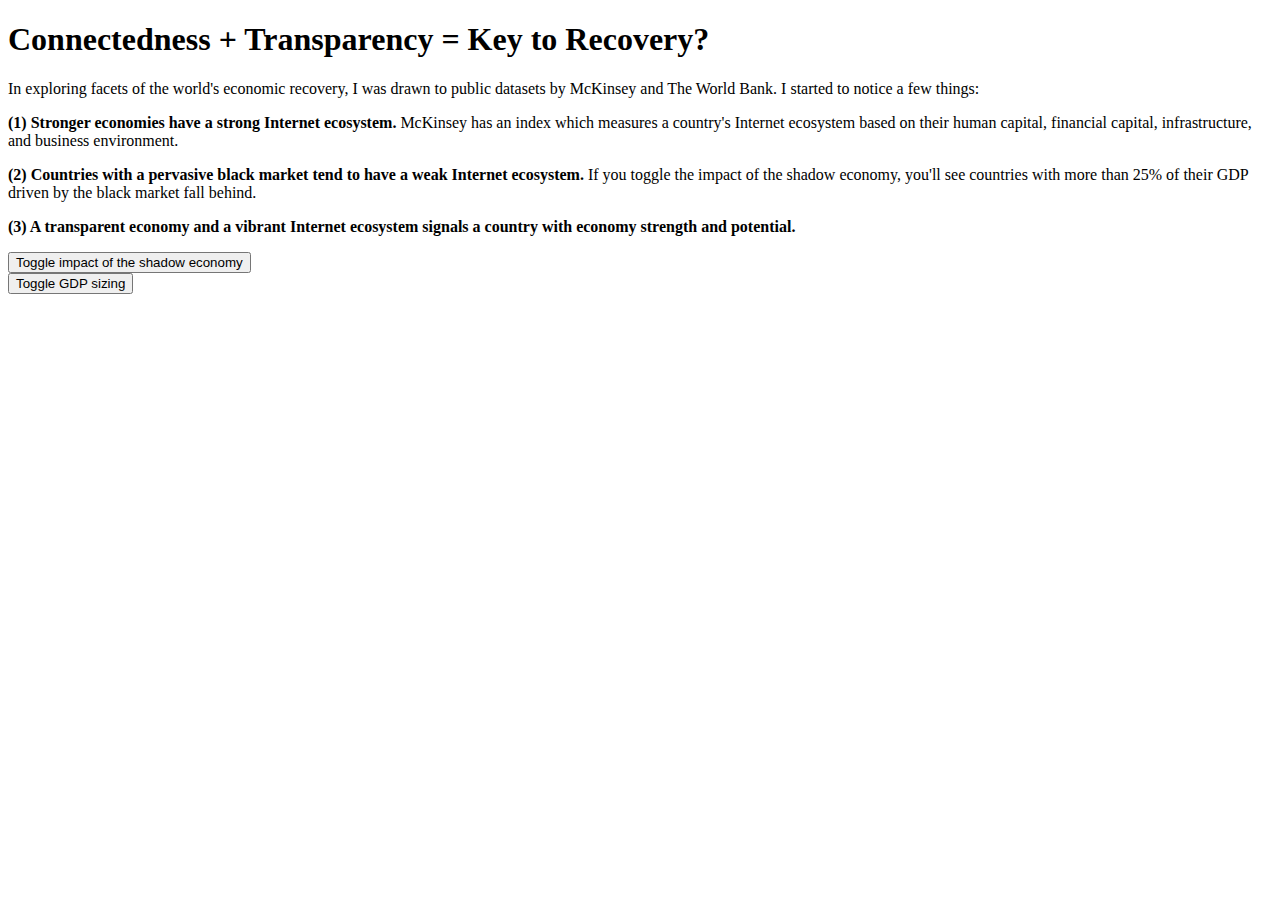
==== guardian/index.html @ 4f11002a "fixing typo" ====
<!DOCTYPE html>
<html>
<head>
	<script type="text/javascript" src="http://d3js.org/d3.v2.js"></script>
	<script type="text/javascript" src="tabletop.js"></script>
	<script type="text/javascript" src="http://ajax.googleapis.com/ajax/libs/jquery/1.7.2/jquery.min.js"></script>

	<style type="text/css">

	</style>

</head>
<body>

<h1>Connectedness + Transparency = Key to Recovery?</h1>
<p>In exploring facets of the world's economic recovery, I was drawn to public datasets by McKinsey and The World Bank. I started to notice a few things:</p>
<p><b>(1) Stronger economies have a strong Internet ecosystem.</b> McKinsey has an index which measures a country's Internet ecosystem based on their human capital, financial capital, infrastructure, and business environment.</p>
<p><b>(2) Countries with a pervasive black market tend to have a weak Internet ecosystem.</b> If you toggle the impact of the shadow economy, you'll see countries with more than 25% of their GDP driven by the black market fall behind.</p>
<p><b>(3) A transparent economy and a vibrant Internet ecosystem signals a country with economy strength and potential.</b></p>

<div id="navigation">
	<button class='first last' onclick='toggleShadowGDP()'>Toggle impact of the shadow economy</button></div>

	<button class='first last' onclick='toggleGDP()'>Toggle GDP sizing</button></div>
<div id="dataviz"></div>

<script type="text/javascript">

	var dataset = [];
	var w = 0;
	var h = 0;
	var x, y, r, color;
	var shadowToggle = 0;
	var gdpToggle = 0;

	window.onload =	function(){ 
						init() 
					};

	function init(){
		Tabletop.init({key:'0AhncVn-7WCLfdEYtWjdZazNKYVZCZElmMDBKZTdHZnc',
		callback: loadData,
		parseNumbers: true,
		simpleSheet: true});
	}

	function loadData(data){
		dataset = data;
		setupCanvas(dataset);
	}

	function setupCanvas(data){
		// Set size of canvas
		w = 600;
		h = 600;
		var padding = 100;
		var circleRadius = 30;

		// Create canvas at #dataviz div
		var svg = d3.select("#dataviz")
					.append("svg:svg")
					.attr("width",w+padding)
					.attr("height",h+padding);

		x = d3.scale.linear()
			.domain([0,100])
			.range([0,w]);

		console.log(d3.max(data,function(d){return d.vibrancy;}))

		y = d3.scale.linear()
			.domain([0,d3.max(data,function(d){return d.shadownumber;})])
			.range([0,h]);

		console.log(d3.max(data,function(d){return d.shadownumber;}))

		r = d3.scale.linear()
			.domain([d3.min(data,function(d){return d.gdp;}),d3.max(data,function(d){return d.gdp;})])
			.range([10,80]);

		color = d3.scale.linear()
			.domain([-1, 0, 1])
			.range(["#CC333F", "#594F4F","#8A9B0F"]);

		console.log(d3.max(data,function(d){return d.gdp;}))

		// Draw Axis
		svg.append("svg:line")
			.attr("id","x-axis")
			.attr("x1",0)
			.attr("x2",w)
			.attr("y1",h/2)
			.attr("y2",h/2)
			.style("stroke","#ccc");

		svg.append("svg:text")
			.attr("x", w-110)
			.attr("y", h/2)
			.attr("dx", 0)
			.attr("dy", 20)
			.attr("text-anchor","right")
			.attr("style","font-size: 14; font-family: Helvetica Neue, sans-serif; font-weight:bold;")
			.text("Internet Vibrancy")
			.attr("fill","black");

		svg.append("svg:text")
			.attr("id","y-north")
			.attr("x", 50)
			.attr("y", h/2 - 100)
			.attr("dx", 0)
			.attr("dy", 0)
			.attr("text-anchor","left")
			.attr("style","font-size: 25; font-family: 'HelveticaNeue-UltraLight', Helvetica Neue, sans-serif;")
			.text("Transparent Economy")
			.attr("fill","#B0B0B0")
			.attr("opacity",0);

		svg.append("svg:text")
			.attr("id","y-south")
			.attr("x", 50)
			.attr("y", h/2 + 100)
			.attr("dx", 0)
			.attr("dy", 0)
			.attr("text-anchor","left")
			.attr("style","font-size: 25; font-family: 'HelveticaNeue-UltraLight', Helvetica Neue, sans-serif;")
			.text("Significant Shadow Economy")
			.attr("fill","#B0B0B0")
			.attr("opacity",0);

		svg.selectAll("xaxis")
	     .data(x.ticks(10))
	     .enter().append("line")
	     .attr("x1", x)
	     .attr("x2", x)
	     .attr("y1", h/2)
	     .attr("y2", h/2 + 5)
	     .style("stroke", "#ccc");

	    svg.selectAll(".rule")
	     .data(x.ticks(10))
	   	 .enter().append("text")
	     .attr("class", "rule")
	     .attr("x", x)
	     .attr("y", h/2)
	     .attr("dy", -3)
	     .attr("text-anchor", "middle")
	     .attr("style","font-size: 10; font-family: Helvetica Neue, sans-serif; font-weight:normal;")
	     .attr("fill","#080808")
	     .text(String);


		// Draw Circles
		svg.selectAll("circle")
			.data(data)
			.enter().append("svg:circle")
			.attr("fill", function(d){return color(d.gdpvelocity);})
			.attr("id", function(d){return d.country;})
			.attr("r",function(d){return r(d.gdp);})
			.attr("opacity",0.9)
			.attr("cx",0)
			.attr("cy", h/2)
			.on("mouseover", function(d,i){d3.select(this).style("stroke","black"); d3.select(this).style("stroke-width",5); console.log(d); console.log(i); showLabel(d,i,d3.mouse(this));})
			.on("mousemove", function(d,i){moveLabel(d,i,d3.mouse(this));})
			.on("mouseout", function(d,i){d3.select(this).style("stroke","none"); console.log(d); console.log(i); removeLabel(d,i);});

		slideCircle();
		
		function showLabel(data,index,coordinates){

			console.log("showLabel called");
			console.log(data.vibrancy);

			svg.append("svg:text")
			.attr("x", x(data.vibrancy))
			.attr("y", h/2)
			.attr("dx", 0)
			.attr("dy", -40)
			.attr("text-anchor","left")
			.attr("id", "name-" + index)
			.attr("style","font-size: 14; font-family: Helvetica Neue, sans-serif; font-weight:bold;")
			.text(data.country)
			.attr("fill","black");

			console.log(coordinates);

			svg.append("svg:text")
			.attr("x", x(data.vibrancy))
			.attr("y", h/2)
			.attr("dx", 0)
			.attr("dy", -25)
			.attr("text-anchor","left")
			.attr("id", "gdp-" + index)
			.attr("style","font-size: 12; font-family: Helvetica Neue, sans-serif; font-weight:normal;")
			.text(data.gdptext)
			.attr("fill","black");

			svg.append("svg:text")
			.attr("x", x(data.vibrancy))
			.attr("y", h/2)
			.attr("dx", 0)
			.attr("dy", -10)
			.attr("text-anchor","left")
			.attr("id", "shadow-" + index)
			.attr("style","font-size: 12; font-family: Helvetica Neue, sans-serif; font-weight:normal;")
			.text(data.shadow + " is shadow economy")
			.attr("fill","#808080");

		}

		function moveLabel(data,index,coordinates){


			svg.select("#name-"+index)
				.attr("x",coordinates[0])
				.attr("y",coordinates[1]);

			svg.select("#gdp-"+index)
				.attr("x",coordinates[0])
				.attr("y",coordinates[1]);

			svg.select("#shadow-"+index)
				.attr("x",coordinates[0])
				.attr("y",coordinates[1]);


		}

		function removeLabel(data,index){
			svg.select("#name-"+index).remove();
			svg.select("#gdp-"+index).remove();
			svg.select("#shadow-"+index).remove();
	

		}


		// Add Labels



		console.log(x(data[1].vibrancy));


	}

	function toggleShadowGDP(){

		var viz = d3.select("#dataviz");

		console.log("toggleShadowGDP Clicked");

		if (shadowToggle == 0){
			showShadows();
			showYAxis()
			shadowToggle = 1;
		}else{
			hideShadows();
			shadowToggle = 0;
		}

		function showShadows(){
			viz.selectAll("circle")
			.data(dataset)
			.transition()
			  .duration(1000)
			  .attr("cy",function(d){return y(d.shadownumber);});
		}

		function hideShadows(){

			hideYAxis();	

			viz.selectAll("circle")
			.data(dataset)
			.transition()
			  .duration(1000)
			  .attr("cy",h/2);
		}
		
	}

	function toggleGDP(){

		var viz = d3.select("#dataviz");

		console.log("toggleGDP Clicked");

		if (gdpToggle == 0){
			showGDP();
			gdpToggle = 1;
		}else{
			hideGDP();
			gdpToggle = 0;
		}

		function showGDP(){
			viz.selectAll("circle")
			.data(dataset)
			.transition()
			  .duration(1000)
			  .attr("r",function(d){return r(d.gdp);});
		}

		function hideGDP(){
			viz.selectAll("circle")
			.data(dataset)
			.transition()
			  .duration(1000)
			  .attr("r",10);
		}
		
	}

	function showYAxis(){

		var viz = d3.select("#dataviz");

		console.log("ShowYAxis");

		d3.select("#y-north")
			.transition()
			  .delay(500)
			  .duration(1000)
			  .attr("opacity","1");

		d3.select("#y-south")
			.transition()
			  .delay(500)
			  .duration(1000)
			  .attr("opacity","1");

	}

	function hideYAxis(){

		d3.select("#y-north")
			.transition()
			  .delay(500)
			  .duration(1000)
			  .attr("opacity","0");

		d3.select("#y-south")
			.transition()
			  .delay(500)
			  .duration(1000)
			  .attr("opacity","0");
	}

	function slideCircle(){

		var viz = d3.select("#dataviz");
		
		viz.selectAll("circle")
		.data(dataset)
		.transition()
		  .delay(0)
		  .duration(1000)
		  .attr("cx",function(d){return x(d.vibrancy);});
	}



</script>


</body>
</html>
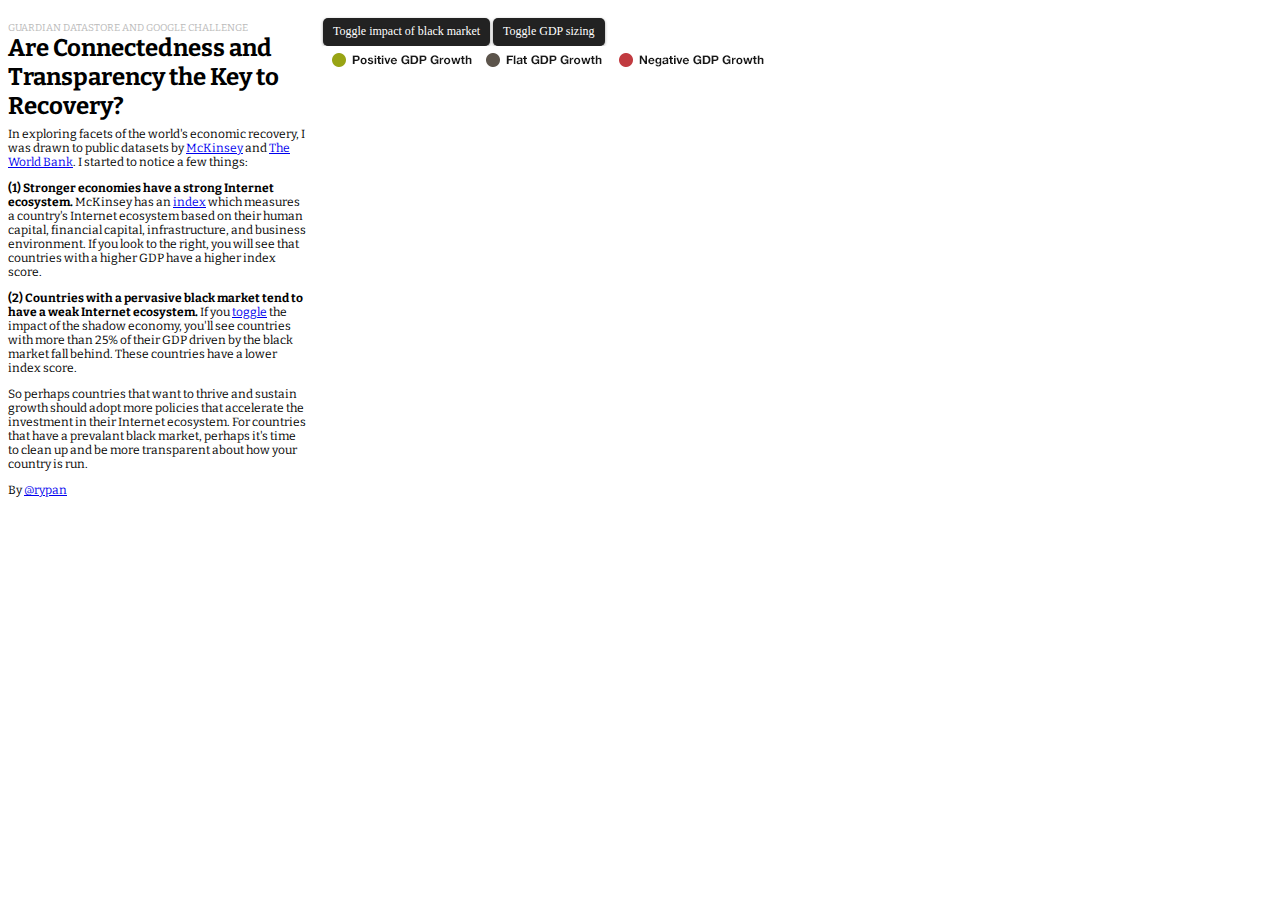
==== commit d02446b0: "Updating style." ====
--- a/guardian/index.html
+++ b/guardian/index.html
@@ -1,28 +1,37 @@
 <!DOCTYPE html>
 <html>
 <head>
+	<link href='http://fonts.googleapis.com/css?family=Bitter:400,700' rel='stylesheet' type='text/css'>
+
 	<script type="text/javascript" src="http://d3js.org/d3.v2.js"></script>
 	<script type="text/javascript" src="tabletop.js"></script>
 	<script type="text/javascript" src="http://ajax.googleapis.com/ajax/libs/jquery/1.7.2/jquery.min.js"></script>
 
-	<style type="text/css">
-
-	</style>
+	<link rel="stylesheet" href="style.css" type="text/css"/>
 
 </head>
 <body>
-
-<h1>Connectedness + Transparency = Key to Recovery?</h1>
-<p>In exploring facets of the world's economic recovery, I was drawn to public datasets by McKinsey and The World Bank. I started to notice a few things:</p>
-<p><b>(1) Stronger economies have a strong Internet ecosystem.</b> McKinsey has an index which measures a country's Internet ecosystem based on their human capital, financial capital, infrastructure, and business environment.</p>
-<p><b>(2) Countries with a pervasive black market tend to have a weak Internet ecosystem.</b> If you toggle the impact of the shadow economy, you'll see countries with more than 25% of their GDP driven by the black market fall behind.</p>
-<p><b>(3) A transparent economy and a vibrant Internet ecosystem signals a country with economy strength and potential.</b></p>
+<div id="container">
+<div id="left">
+	<p class="byline"><a href="http://www.guardian.co.uk/news/datablog/2012/mar/29/google-data-visualisation-competition-economy#datasets">Guardian Datastore and Google Challenge</a></p>
+	<h1>Are Connectedness and Transparency the Key to Recovery?</h1>
+	<p>In exploring facets of the world's economic recovery, I was drawn to public datasets by <a href="http://www.mckinsey.com/Client_Service/High_Tech/Latest_thinking/Aspiring_countries">McKinsey</a> and <a href="http://data.worldbank.org/indicator/NY.GDP.MKTP.CD/countries">The World Bank</a>. I started to notice a few things:</p>
+	<p><b>(1) Stronger economies have a strong Internet ecosystem.</b> McKinsey has an <a href="http://www.mckinsey.com/Client_Service/High_Tech/Latest_thinking/~/media/McKinsey/dotcom/client_service/High%20Tech/PDFs/Internet_in_aspiring_nations_report_April_2012.ashx">index</a> which measures a country's Internet ecosystem based on their human capital, financial capital, infrastructure, and business environment. If you look to the right, you will see that countries with a higher GDP have a higher index score.</p>
+	<p><b>(2) Countries with a pervasive black market tend to have a weak Internet ecosystem.</b> If you <a href="#" onclick='toggleShadowGDP()'>toggle</a> the impact of the shadow economy, you'll see countries with more than 25% of their GDP driven by the black market fall behind. These countries have a lower index score.</p>
+	<p>So perhaps countries that want to thrive and sustain growth should adopt more policies that accelerate the investment in their Internet ecosystem. For countries that have a prevalant black market, perhaps it's time to clean up and be more transparent about how your country is run.</p>
+	<p>By <a href="http://twitter.com/rypan">@rypan</a></p>
+</div>
+
+<div id="right">
 
 <div id="navigation">
-	<button class='first last' onclick='toggleShadowGDP()'>Toggle impact of the shadow economy</button></div>
-
-	<button class='first last' onclick='toggleGDP()'>Toggle GDP sizing</button></div>
+	<button onclick='toggleShadowGDP()'>Toggle impact of black market</button> 	<button onclick='toggleGDP()'>Toggle GDP sizing</button></div>
+	<img src="legend.png" />
 <div id="dataviz"></div>
+
+</div>
+
+</div>
 
 <script type="text/javascript">
 
@@ -31,7 +40,7 @@
 	var h = 0;
 	var x, y, r, color;
 	var shadowToggle = 0;
-	var gdpToggle = 0;
+	var gdpToggle = 1;
 
 	window.onload =	function(){ 
 						init() 
@@ -94,13 +103,13 @@
 			.style("stroke","#ccc");
 
 		svg.append("svg:text")
-			.attr("x", w-110)
+			.attr("x", w-210)
 			.attr("y", h/2)
 			.attr("dx", 0)
 			.attr("dy", 20)
 			.attr("text-anchor","right")
 			.attr("style","font-size: 14; font-family: Helvetica Neue, sans-serif; font-weight:bold;")
-			.text("Internet Vibrancy")
+			.text("Vibrancy of Internet Ecosystem")
 			.attr("fill","black");
 
 		svg.append("svg:text")
@@ -159,16 +168,13 @@
 			.attr("opacity",0.9)
 			.attr("cx",0)
 			.attr("cy", h/2)
-			.on("mouseover", function(d,i){d3.select(this).style("stroke","black"); d3.select(this).style("stroke-width",5); console.log(d); console.log(i); showLabel(d,i,d3.mouse(this));})
+			.on("mouseover", function(d,i){d3.select(this).style("stroke","black"); d3.select(this).style("stroke-width",5); showLabel(d,i,d3.mouse(this));})
 			.on("mousemove", function(d,i){moveLabel(d,i,d3.mouse(this));})
-			.on("mouseout", function(d,i){d3.select(this).style("stroke","none"); console.log(d); console.log(i); removeLabel(d,i);});
+			.on("mouseout", function(d,i){d3.select(this).style("stroke","none"); removeLabel(d,i);});
 
 		slideCircle();
 		
 		function showLabel(data,index,coordinates){
-
-			console.log("showLabel called");
-			console.log(data.vibrancy);
 
 			svg.append("svg:text")
 			.attr("x", x(data.vibrancy))
@@ -180,8 +186,6 @@
 			.attr("style","font-size: 14; font-family: Helvetica Neue, sans-serif; font-weight:bold;")
 			.text(data.country)
 			.attr("fill","black");
-
-			console.log(coordinates);
 
 			svg.append("svg:text")
 			.attr("x", x(data.vibrancy))
@@ -232,14 +236,6 @@
 	
 
 		}
-
-
-		// Add Labels
-
-
-
-		console.log(x(data[1].vibrancy));
-
 
 	}
 
@@ -314,8 +310,6 @@
 	function showYAxis(){
 
 		var viz = d3.select("#dataviz");
-
-		console.log("ShowYAxis");
 
 		d3.select("#y-north")
 			.transition()
@@ -359,7 +353,6 @@
 	}
 
 
-
 </script>
 
 
--- a/guardian/style.css
+++ b/guardian/style.css
@@ -0,0 +1,56 @@
+body{
+	font-family: 'Bitter', serif;
+}
+
+#container{
+	width: 920px;
+}
+
+#left{
+	width: 300px;
+	float: left;
+	padding-right: 15px;
+}
+
+#right{
+	width: 600px;
+	float: left;
+	padding-top: 10px;
+}
+
+h1{
+	font-size: 24px;
+	margin-top: -12px;
+	margin-bottom: -5px;
+	line-height: 1.2em;
+}
+
+p{
+	font-size: 12px;
+}
+
+.byline a{
+	color: #BBBBBB;
+	text-decoration: none;
+	text-transform: uppercase;
+	font-size: 10px;
+}
+
+button {
+  background: #222;
+  font: 12px Helvetica Neue;
+  color: #fff;
+  text-shadow: 0 -1px 1px #222;
+  padding: 6px 10px 6px 10px;
+  border: 0;
+  border-bottom: 1px solid #222;
+  min-width: 80px;
+  -moz-border-radius: 5px;
+  -moz-box-shadow: 0 1px 3px #999;
+  -webkit-border-radius: 5px;
+  -webkit-box-shadow: 0 1px 3px #999;
+}
+
+button:hover {
+  background-color: #555;
+}
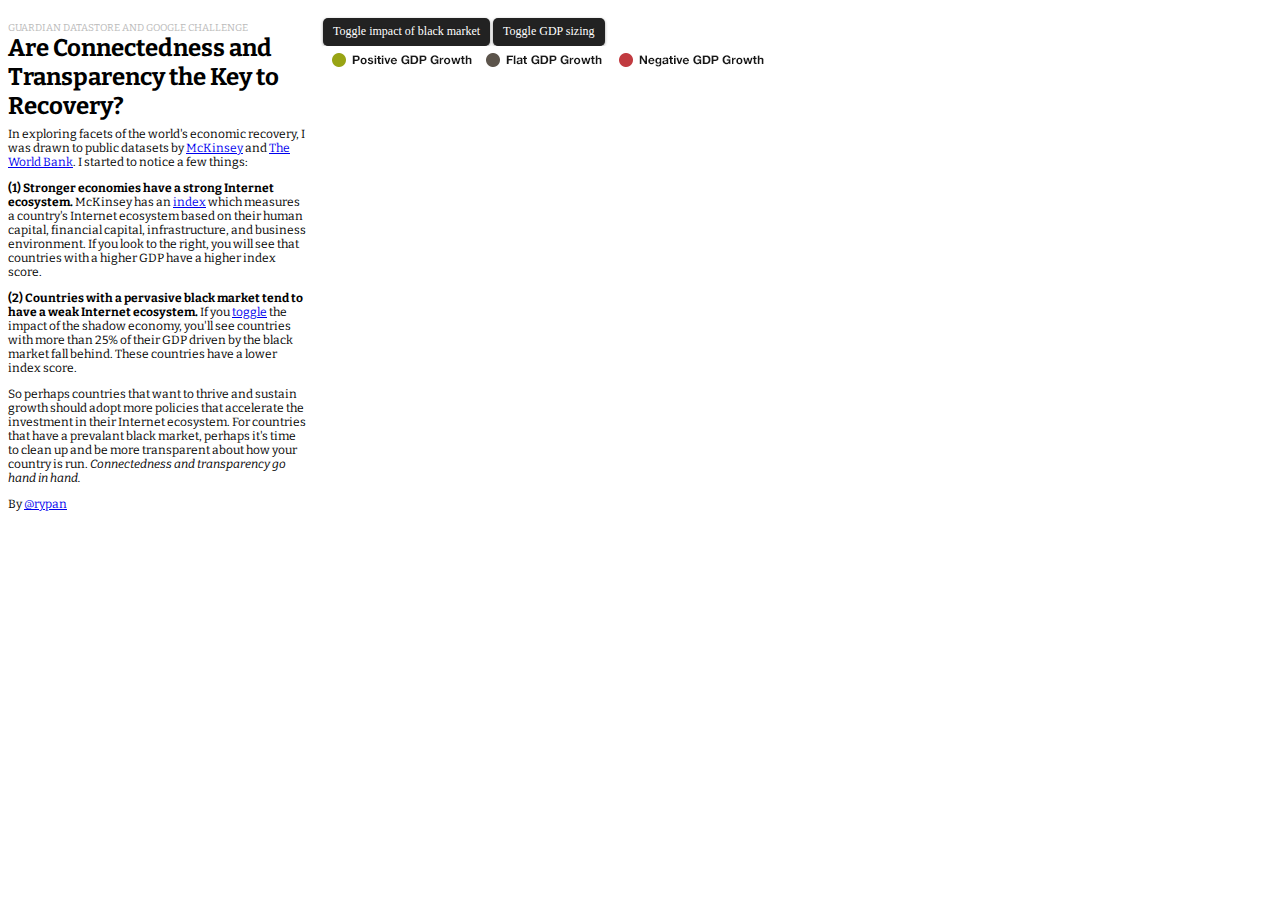
==== commit 3cdf7a9a: "Fixed typo" ====
--- a/guardian/index.html
+++ b/guardian/index.html
@@ -8,6 +8,7 @@
 	<script type="text/javascript" src="http://ajax.googleapis.com/ajax/libs/jquery/1.7.2/jquery.min.js"></script>
 
 	<link rel="stylesheet" href="style.css" type="text/css"/>
+	<title>Are Connectedness and Transparency the Key to Recovery?</title>
 
 </head>
 <body>
@@ -18,7 +19,7 @@
 	<p>In exploring facets of the world's economic recovery, I was drawn to public datasets by <a href="http://www.mckinsey.com/Client_Service/High_Tech/Latest_thinking/Aspiring_countries">McKinsey</a> and <a href="http://data.worldbank.org/indicator/NY.GDP.MKTP.CD/countries">The World Bank</a>. I started to notice a few things:</p>
 	<p><b>(1) Stronger economies have a strong Internet ecosystem.</b> McKinsey has an <a href="http://www.mckinsey.com/Client_Service/High_Tech/Latest_thinking/~/media/McKinsey/dotcom/client_service/High%20Tech/PDFs/Internet_in_aspiring_nations_report_April_2012.ashx">index</a> which measures a country's Internet ecosystem based on their human capital, financial capital, infrastructure, and business environment. If you look to the right, you will see that countries with a higher GDP have a higher index score.</p>
 	<p><b>(2) Countries with a pervasive black market tend to have a weak Internet ecosystem.</b> If you <a href="#" onclick='toggleShadowGDP()'>toggle</a> the impact of the shadow economy, you'll see countries with more than 25% of their GDP driven by the black market fall behind. These countries have a lower index score.</p>
-	<p>So perhaps countries that want to thrive and sustain growth should adopt more policies that accelerate the investment in their Internet ecosystem. For countries that have a prevalant black market, perhaps it's time to clean up and be more transparent about how your country is run.</p>
+	<p>So perhaps countries that want to thrive and sustain growth should adopt more policies that accelerate the investment in their Internet ecosystem. For countries that have a prevalant black market, perhaps it's time to clean up and be more transparent about how your country is run. <i>Connectedness and transparency go hand in hand.</i></p>
 	<p>By <a href="http://twitter.com/rypan">@rypan</a></p>
 </div>
 
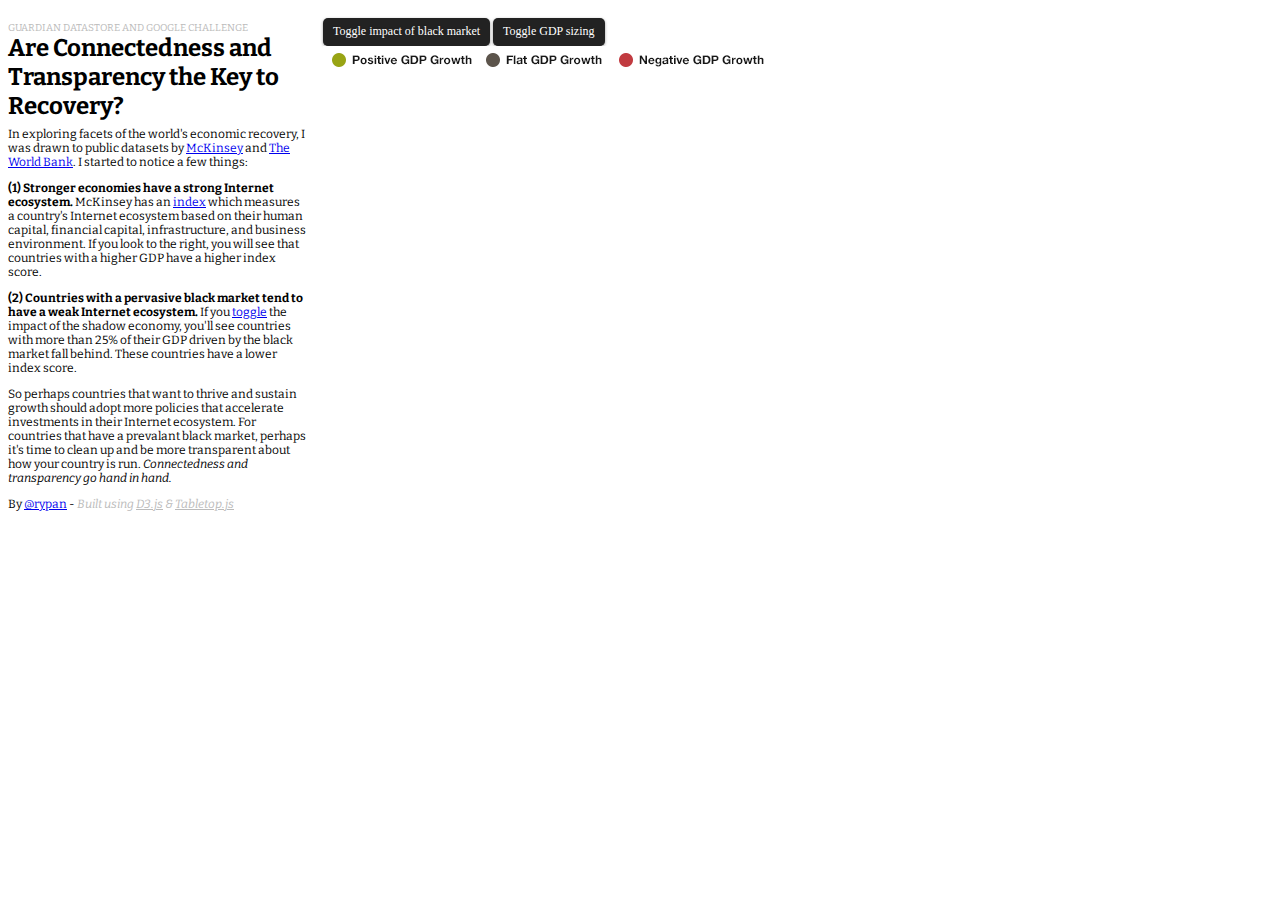
==== commit 7baa9f01: "Adding open source credit." ====
--- a/guardian/index.html
+++ b/guardian/index.html
@@ -19,8 +19,8 @@
 	<p>In exploring facets of the world's economic recovery, I was drawn to public datasets by <a href="http://www.mckinsey.com/Client_Service/High_Tech/Latest_thinking/Aspiring_countries">McKinsey</a> and <a href="http://data.worldbank.org/indicator/NY.GDP.MKTP.CD/countries">The World Bank</a>. I started to notice a few things:</p>
 	<p><b>(1) Stronger economies have a strong Internet ecosystem.</b> McKinsey has an <a href="http://www.mckinsey.com/Client_Service/High_Tech/Latest_thinking/~/media/McKinsey/dotcom/client_service/High%20Tech/PDFs/Internet_in_aspiring_nations_report_April_2012.ashx">index</a> which measures a country's Internet ecosystem based on their human capital, financial capital, infrastructure, and business environment. If you look to the right, you will see that countries with a higher GDP have a higher index score.</p>
 	<p><b>(2) Countries with a pervasive black market tend to have a weak Internet ecosystem.</b> If you <a href="#" onclick='toggleShadowGDP()'>toggle</a> the impact of the shadow economy, you'll see countries with more than 25% of their GDP driven by the black market fall behind. These countries have a lower index score.</p>
-	<p>So perhaps countries that want to thrive and sustain growth should adopt more policies that accelerate the investment in their Internet ecosystem. For countries that have a prevalant black market, perhaps it's time to clean up and be more transparent about how your country is run. <i>Connectedness and transparency go hand in hand.</i></p>
-	<p>By <a href="http://twitter.com/rypan">@rypan</a></p>
+	<p>So perhaps countries that want to thrive and sustain growth should adopt more policies that accelerate investments in their Internet ecosystem. For countries that have a prevalant black market, perhaps it's time to clean up and be more transparent about how your country is run. <i>Connectedness and transparency go hand in hand.</i></p>
+	<p>By <a href="http://twitter.com/rypan">@rypan</a> - <span class="built">Built using <a href="http://d3js.org/">D3.js</a> & <a href="http://builtbybalance.com/Tabletop/">Tabletop.js</a></span></p>
 </div>
 
 <div id="right">
--- a/guardian/style.css
+++ b/guardian/style.css
@@ -54,3 +54,13 @@
 button:hover {
   background-color: #555;
 }
+
+.built{
+	color: #BBBBBB;
+	font-style: italic;
+}
+
+.built a{
+	color: #BBBBBB;
+	font-style: italic;
+}
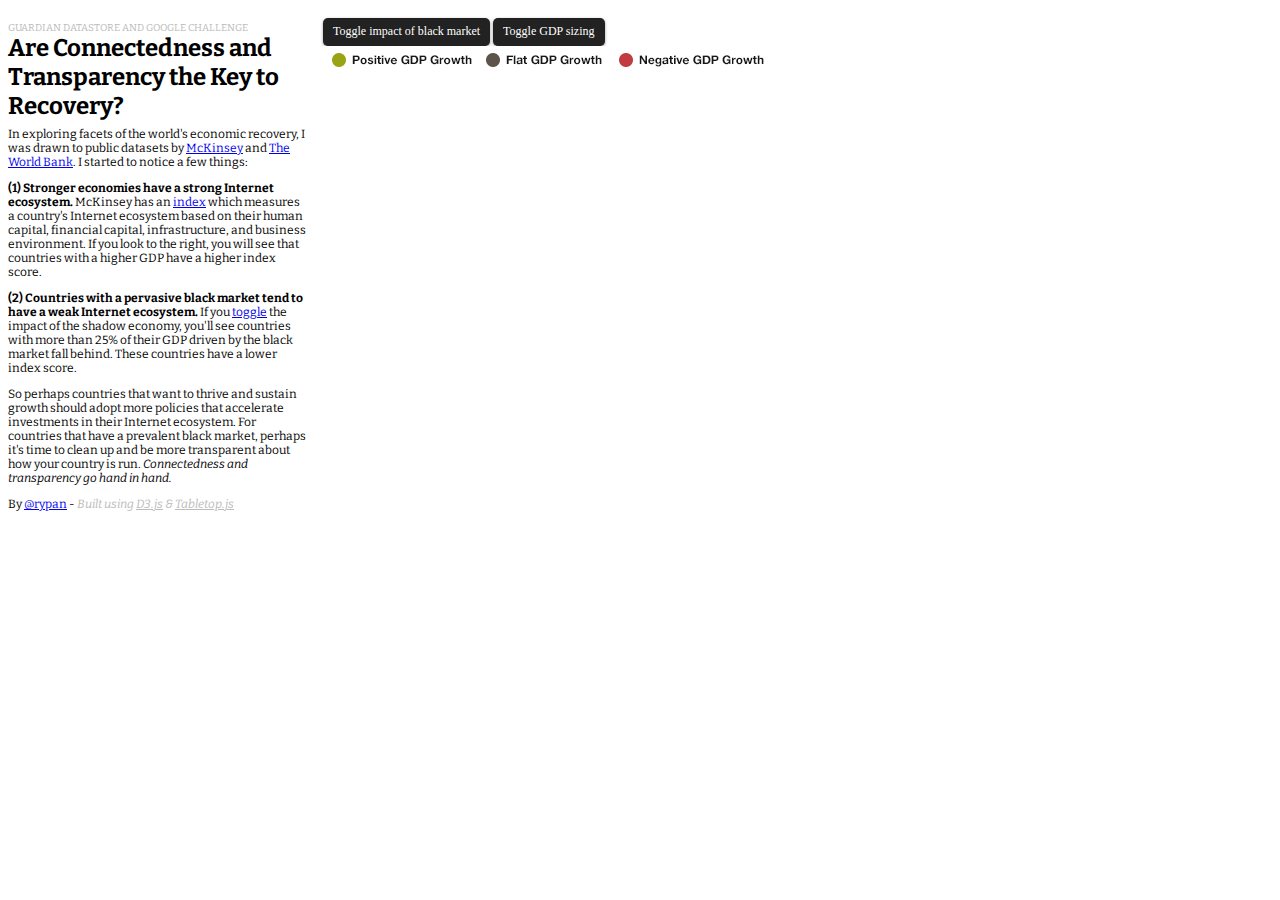
==== commit 3b5ec927: "Fixed typo" ====
--- a/guardian/index.html
+++ b/guardian/index.html
@@ -19,7 +19,7 @@
 	<p>In exploring facets of the world's economic recovery, I was drawn to public datasets by <a href="http://www.mckinsey.com/Client_Service/High_Tech/Latest_thinking/Aspiring_countries">McKinsey</a> and <a href="http://data.worldbank.org/indicator/NY.GDP.MKTP.CD/countries">The World Bank</a>. I started to notice a few things:</p>
 	<p><b>(1) Stronger economies have a strong Internet ecosystem.</b> McKinsey has an <a href="http://www.mckinsey.com/Client_Service/High_Tech/Latest_thinking/~/media/McKinsey/dotcom/client_service/High%20Tech/PDFs/Internet_in_aspiring_nations_report_April_2012.ashx">index</a> which measures a country's Internet ecosystem based on their human capital, financial capital, infrastructure, and business environment. If you look to the right, you will see that countries with a higher GDP have a higher index score.</p>
 	<p><b>(2) Countries with a pervasive black market tend to have a weak Internet ecosystem.</b> If you <a href="#" onclick='toggleShadowGDP()'>toggle</a> the impact of the shadow economy, you'll see countries with more than 25% of their GDP driven by the black market fall behind. These countries have a lower index score.</p>
-	<p>So perhaps countries that want to thrive and sustain growth should adopt more policies that accelerate investments in their Internet ecosystem. For countries that have a prevalant black market, perhaps it's time to clean up and be more transparent about how your country is run. <i>Connectedness and transparency go hand in hand.</i></p>
+	<p>So perhaps countries that want to thrive and sustain growth should adopt more policies that accelerate investments in their Internet ecosystem. For countries that have a prevalent black market, perhaps it's time to clean up and be more transparent about how your country is run. <i>Connectedness and transparency go hand in hand.</i></p>
 	<p>By <a href="http://twitter.com/rypan">@rypan</a> - <span class="built">Built using <a href="http://d3js.org/">D3.js</a> & <a href="http://builtbybalance.com/Tabletop/">Tabletop.js</a></span></p>
 </div>
 
